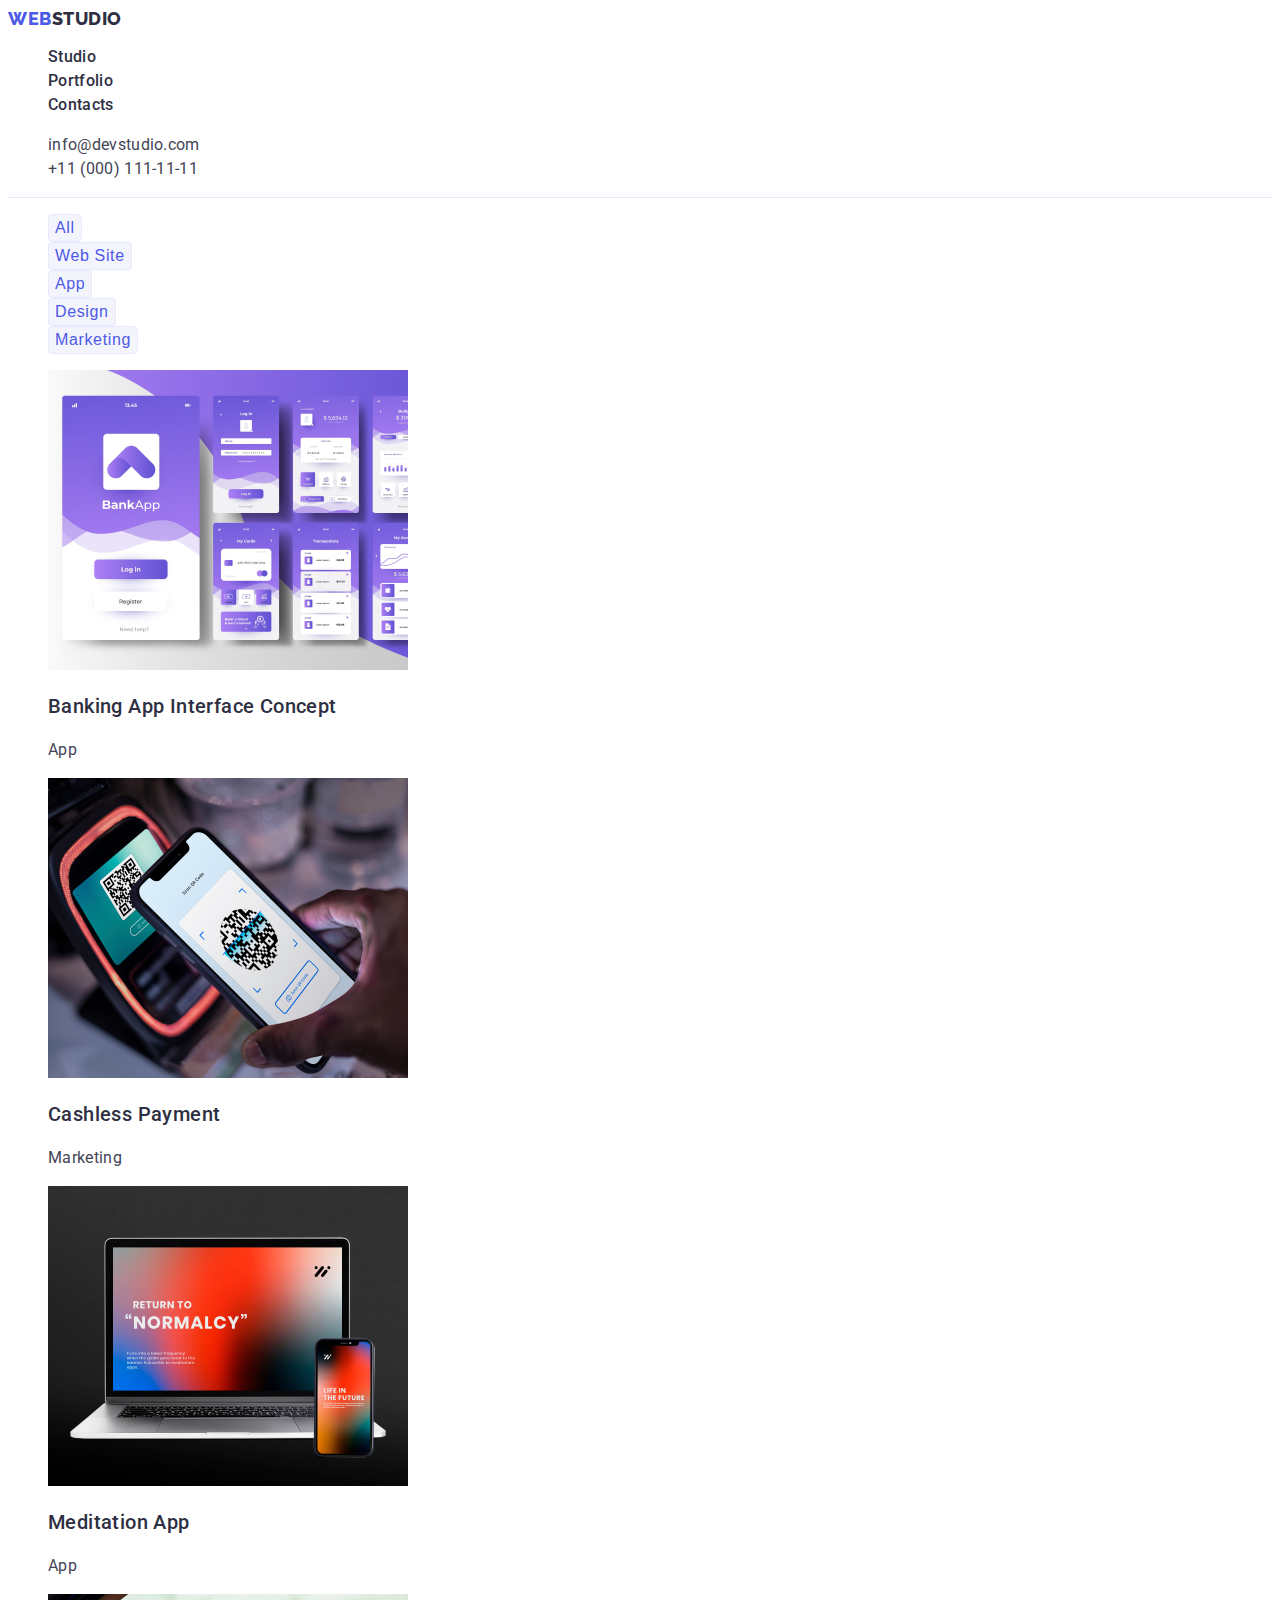
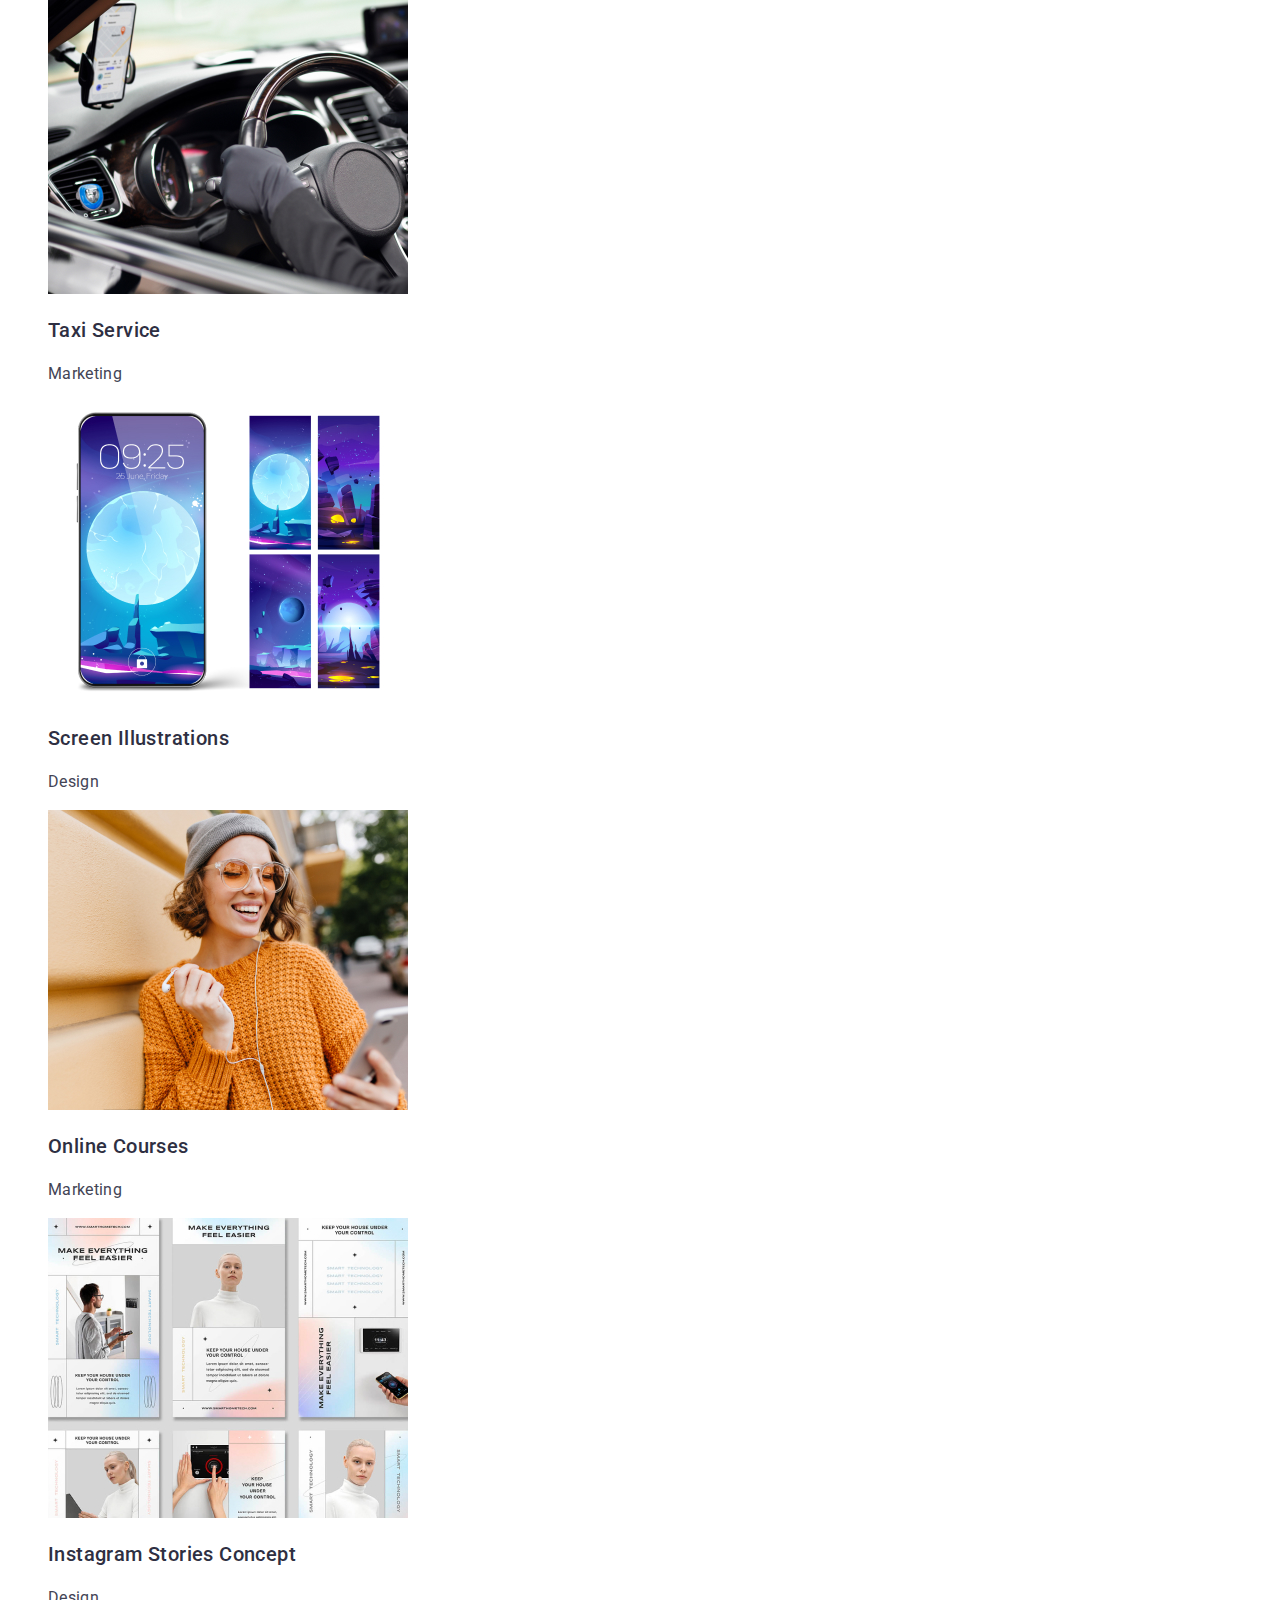
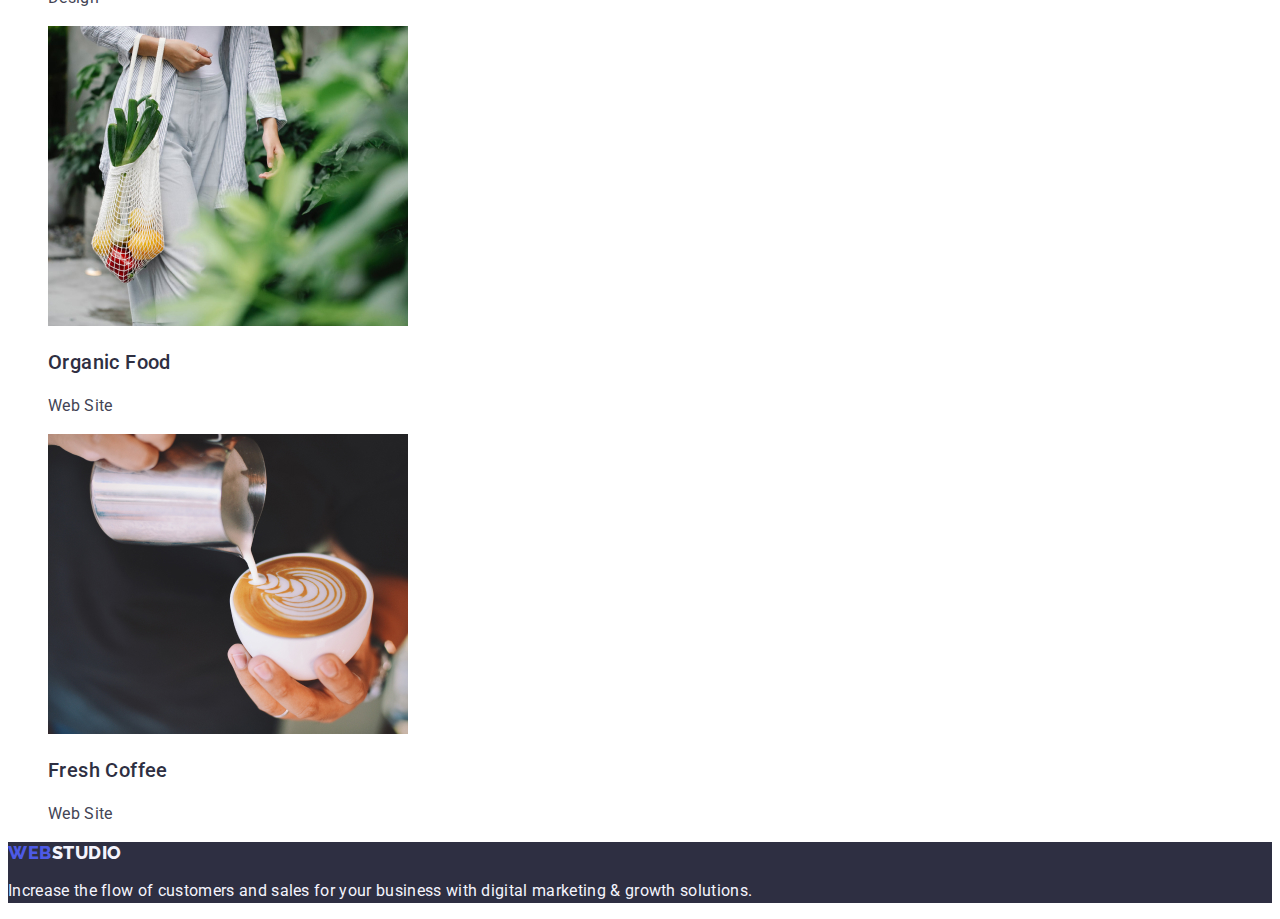
==== portfolio.html @ 2cd44b96 "Editing styles.css" ====
<!DOCTYPE html>
<html lang="en">
  <head>
    <meta charset="UTF-8" />
    <meta name="viewport" content="width=device-width, initial-scale=1.0" />
    <title>WebStudio</title>
    <link rel="preconnect" href="https://fonts.googleapis.com" />
    <link rel="preconnect" href="https://fonts.gstatic.com" crossorigin />
    <link
      href="https://fonts.googleapis.com/css2?family=Raleway:wght@800&family=Roboto:wght@400;500;700&display=swap"
      rel="stylesheet"
    />
    <link rel="stylesheet" href="./css/styles.css" />
  </head>
  <body>
    <header class="top-line">
      <nav>
        <a class="logo" href="./index.html"
          >Web<span class="logo-dark">Studio</span></a
        >
        <ul class="nav-list">
          <li><a href="./index.html" class="nav-item">Studio</a></li>
          <li><a href="./portfolio.html" class="nav-item">Portfolio</a></li>
          <li><a href="./index.html" class="nav-item">Contacts</a></li>
        </ul>
      </nav>
      <address>
        <ul class="address-list">
          <li><a href="mailto:info@devstudio.com">info@devstudio.com</a></li>
          <li><a href="tel:+110001111111">+11 (000) 111-11-11</a></li>
        </ul>
      </address>
    </header>
    <main>
      <section>
        <div>
          <ul>
            <li><button class="filter-btn" type="button">All</button></li>
            <li><button class="filter-btn" type="button">Web Site</button></li>
            <li><button class="filter-btn" type="button">App</button></li>
            <li><button class="filter-btn" type="button">Design</button></li>
            <li><button class="filter-btn" type="button">Marketing</button></li>
          </ul>
        </div>
        <div>
          <h2 hidden>Implemented concepts</h2>
          <ul>
            <li>
              <a href="./portfolio.html">
                <img
                  src="./images/section-4/img-1.jpg"
                  alt="Banking App Interface Concept"
                  width="360"
                  height="300"
                />
                <h3 class="app-title">Banking App Interface Concept</h3>
                <p class="app-descr">App</p>
              </a>
            </li>
            <li>
              <a href="./portfolio.html">
                <img
                  src="./images/section-4/img-2.jpg"
                  alt="Cashless Payment"
                  width="360"
                  height="300"
                />
                <h3 class="app-title">Cashless Payment</h3>
                <p class="app-descr">Marketing</p>
              </a>
            </li>
            <li>
              <a href="./portfolio.html">
                <img
                  src="./images/section-4/img-3.jpg"
                  alt="Meditation App"
                  width="360"
                  height="300"
                />
                <h3 class="app-title">Meditation App</h3>
                <p class="app-descr">App</p>
              </a>
            </li>
            <li>
              <a href="./portfolio.html">
                <img
                  src="./images/section-4/img-4.jpg"
                  alt="Taxi Service"
                  width="360"
                  height="300"
                />
                <h3 class="app-title">Taxi Service</h3>
                <p class="app-descr">Marketing</p>
              </a>
            </li>
            <li>
              <a href="./portfolio.html">
                <img
                  src="./images/section-4/img-5.jpg"
                  alt="Screen Illustrations"
                  width="360"
                  height="300"
                />
                <h3 class="app-title">Screen Illustrations</h3>
                <p class="app-descr">Design</p>
              </a>
            </li>
            <li>
              <a href="./portfolio.html">
                <img
                  src="./images/section-4/img-6.jpg"
                  alt="Online Courses"
                  width="360"
                  height="300"
                />
                <h3 class="app-title">Online Courses</h3>
                <p class="app-descr">Marketing</p>
              </a>
            </li>
            <li>
              <a href="./portfolio.html">
                <img
                  src="./images/section-4/img-7.jpg"
                  alt="Instagram Stories Concept"
                  width="360"
                  height="300"
                />
                <h3 class="app-title">Instagram Stories Concept</h3>
                <p class="app-descr">Design</p>
              </a>
            </li>
            <li>
              <a href="./portfolio.html">
                <img
                  src="./images/section-4/img-8.jpg"
                  alt="Organic Food"
                  width="360"
                  height="300"
                />
                <h3 class="app-title">Organic Food</h3>
                <p class="app-descr">Web Site</p>
              </a>
            </li>
            <li>
              <a href="./portfolio.html">
                <img
                  src="./images/section-4/img-9.jpg"
                  alt="Fresh Coffee"
                  width="360"
                  height="300"
                />
                <h3 class="app-title">Fresh Coffee</h3>
                <p class="app-descr">Web Site</p>
              </a>
            </li>
          </ul>
        </div>
      </section>
    </main>
    <footer class="footer">
      <a class="logo" href="./index.html"
        >Web<span class="logo-white">Studio</span></a
      >
      <p class="footer-text">
        Increase the flow of customers and sales for your business with digital
        marketing & growth solutions.
      </p>
    </footer>
  </body>
</html>
---- css/styles.css ----
body {
  font-family: "Roboto", sans-serif;
  background-color: #ffffff;
  color: #434455;
}

ul {
  list-style-type: none;
}

a {
  text-decoration: none;
  color: inherit;
}

/* Header */

.top-line {
  border-bottom: 1px solid #e7e9fc;
  background: #fff;
}

.logo {
  color: #4d5ae5;
  font-family: Raleway;
  font-size: 18px;
  font-style: normal;
  font-weight: 800;
  line-height: 21px;
  letter-spacing: 0.54px;
  text-transform: uppercase;
}

.logo-dark {
  color: #2e2f42;
}

.nav-list {
  color: #2e2f42;
  font-size: 16px;
  font-style: normal;
  font-weight: 500;
  line-height: 24px;
  letter-spacing: 0.32px;
}

.nav-list:hover,
.nav-list:focus {
  color: #404bbf;
}

.address-list {
  color: #434455;
  font-size: 16px;
  font-style: normal;
  font-weight: 400;
  line-height: 24px;
  letter-spacing: 0.32px;
}

.address-list:hover,
.address-list:focus {
  color: #404bbf;
}

/* Main Page */

.hero {
  background-color: #2e2f42;
}

.hero-title {
  color: #fff;
  text-align: center;
  font-size: 56px;
  font-style: normal;
  font-weight: 700;
  line-height: 60px;
  letter-spacing: 1.12px;
}

.hero-button {
  /* box */
  display: inline-flex;
  padding: 16px 32px;
  align-items: flex-start;
  gap: 10px;
  border-radius: 4px;
  background: #4d5ae5;
  box-shadow: 0px 4px 4px 0px rgba(0, 0, 0, 0.15);
  /* text */
  color: #fff;
  font-size: 16px;
  font-style: normal;
  font-weight: 500;
  line-height: 24px;
  letter-spacing: 0.64px;
}

.hero-button:hover,
.hero-button:focus {
  border-radius: 4px;
  background: #404bbf;
  box-shadow: 0px 4px 4px 0px rgba(0, 0, 0, 0.15);
}

.feature-title {
  color: #2e2f42;
  font-size: 20px;
  font-style: normal;
  font-weight: 500;
  line-height: 24px;
  letter-spacing: 0.4px;
}

.section-title {
  color: #2e2f42;
  text-align: center;
  font-size: 36px;
  font-style: normal;
  font-weight: 700;
  line-height: 40px;
  letter-spacing: 0.72px;
  text-transform: capitalize;
}

.team-member {
  color: #2e2f42;
  text-align: center;
  font-size: 20px;
  font-style: normal;
  font-weight: 500;
  line-height: 24px;
  letter-spacing: 0.4px;
}

.team-position {
  text-align: center;
  font-size: 16px;
  font-style: normal;
  font-weight: 400;
  line-height: 24px;
  letter-spacing: 0.32px;
}

/* Portfolio */

.filter-btn {
  /* box */
  border-radius: 4px;
  border: 1px solid #e7e9fc;
  background: #f4f4fd;
  /* text */
  color: #4d5ae5;
  text-align: center;
  font-size: 16px;
  font-style: normal;
  font-weight: 500;
  line-height: 24px;
  letter-spacing: 0.64px;
}

.filter-btn:hover,
.filter-btn:focus {
  border-radius: 4px;
  background: #404bbf;
  box-shadow: 0px 2px 2px 0px rgba(0, 0, 0, 0.12),
    0px 2px 1px 0px rgba(0, 0, 0, 0.08), 0px 3px 1px 0px rgba(0, 0, 0, 0.1);
  color: #ffffff;
}

.app-title {
  color: #2e2f42;
  font-size: 20px;
  font-style: normal;
  font-weight: 500;
  line-height: 24px;
  letter-spacing: 0.4px;
}

.app-descr {
  font-size: 16px;
  font-style: normal;
  font-weight: 400;
  line-height: 24px;
  letter-spacing: 0.32px;
}

/* Footer */

.footer {
  background-color: #2e2f42;
}

.logo-white {
  color: #f4f4fd;
}

.footer-text {
  color: #f4f4fd;
  font-size: 16px;
  font-style: normal;
  font-weight: 400;
  line-height: 24px;
  letter-spacing: 0.32px;
}
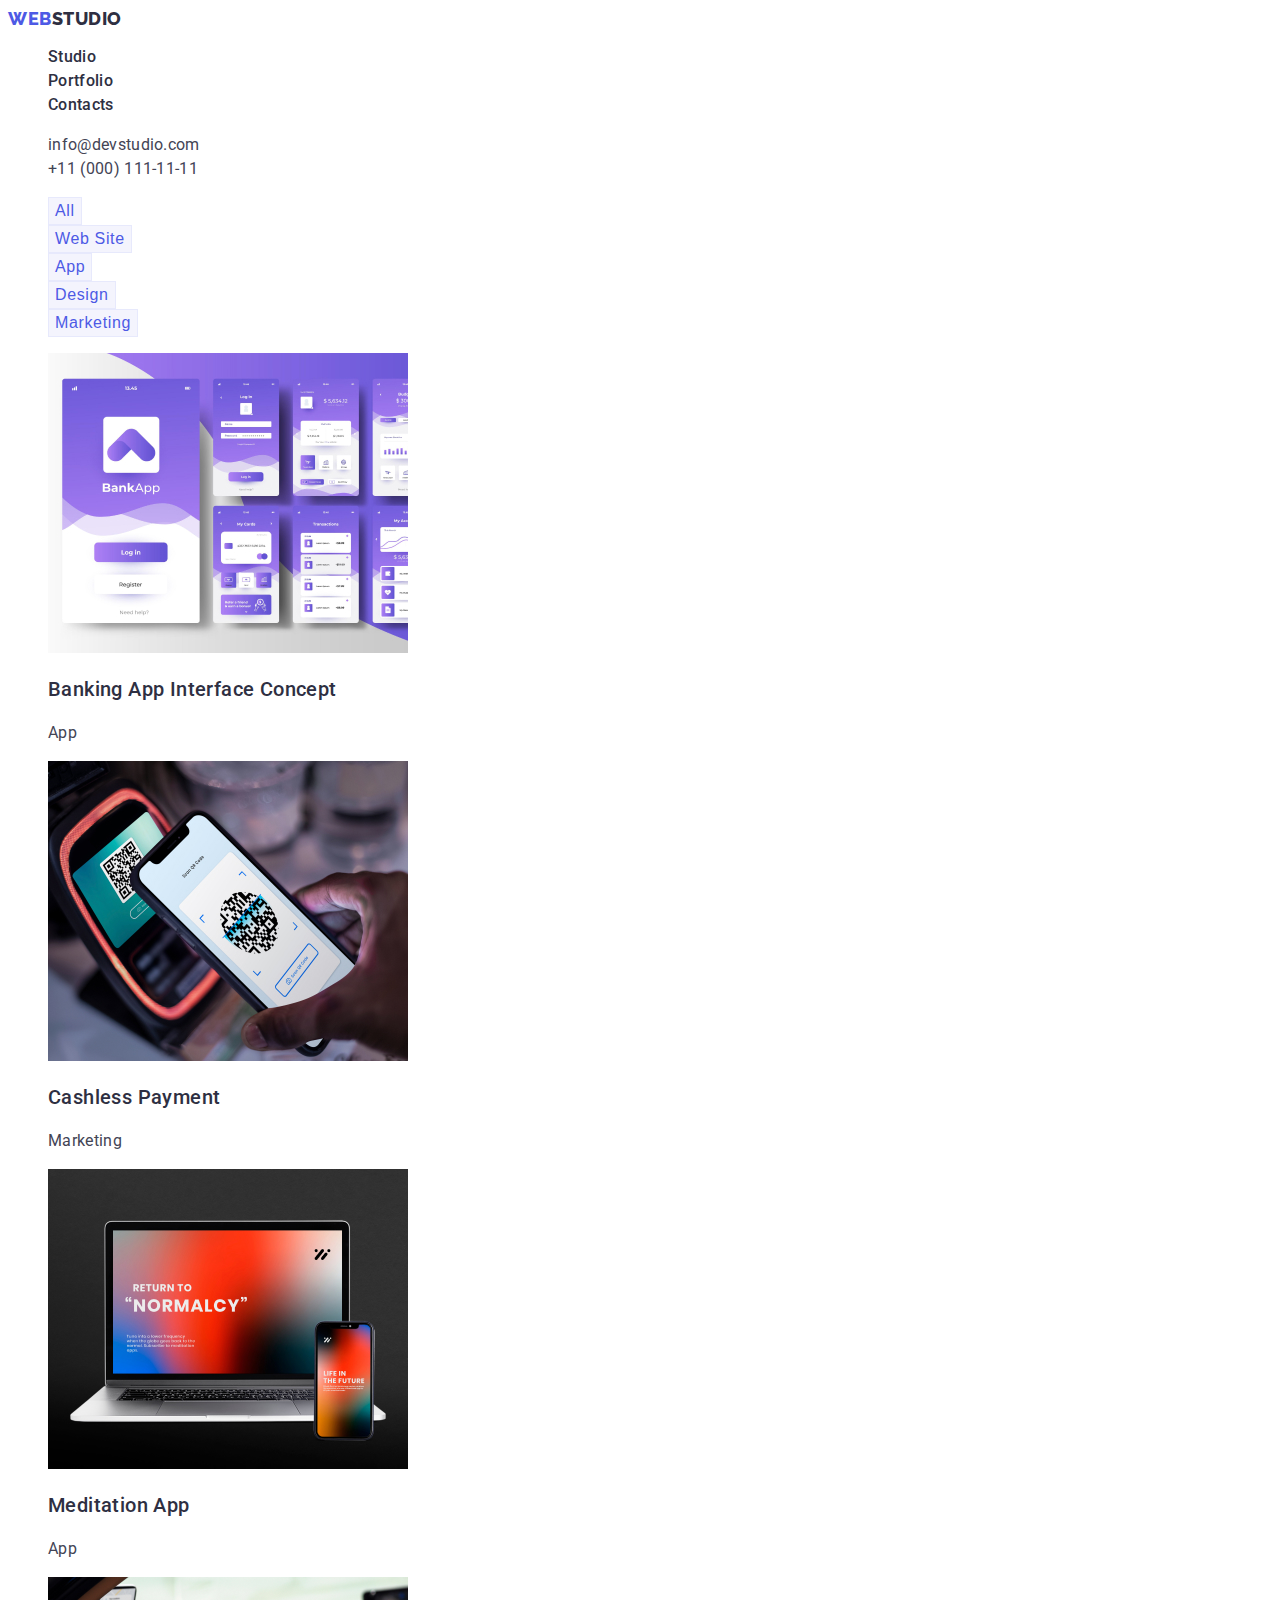
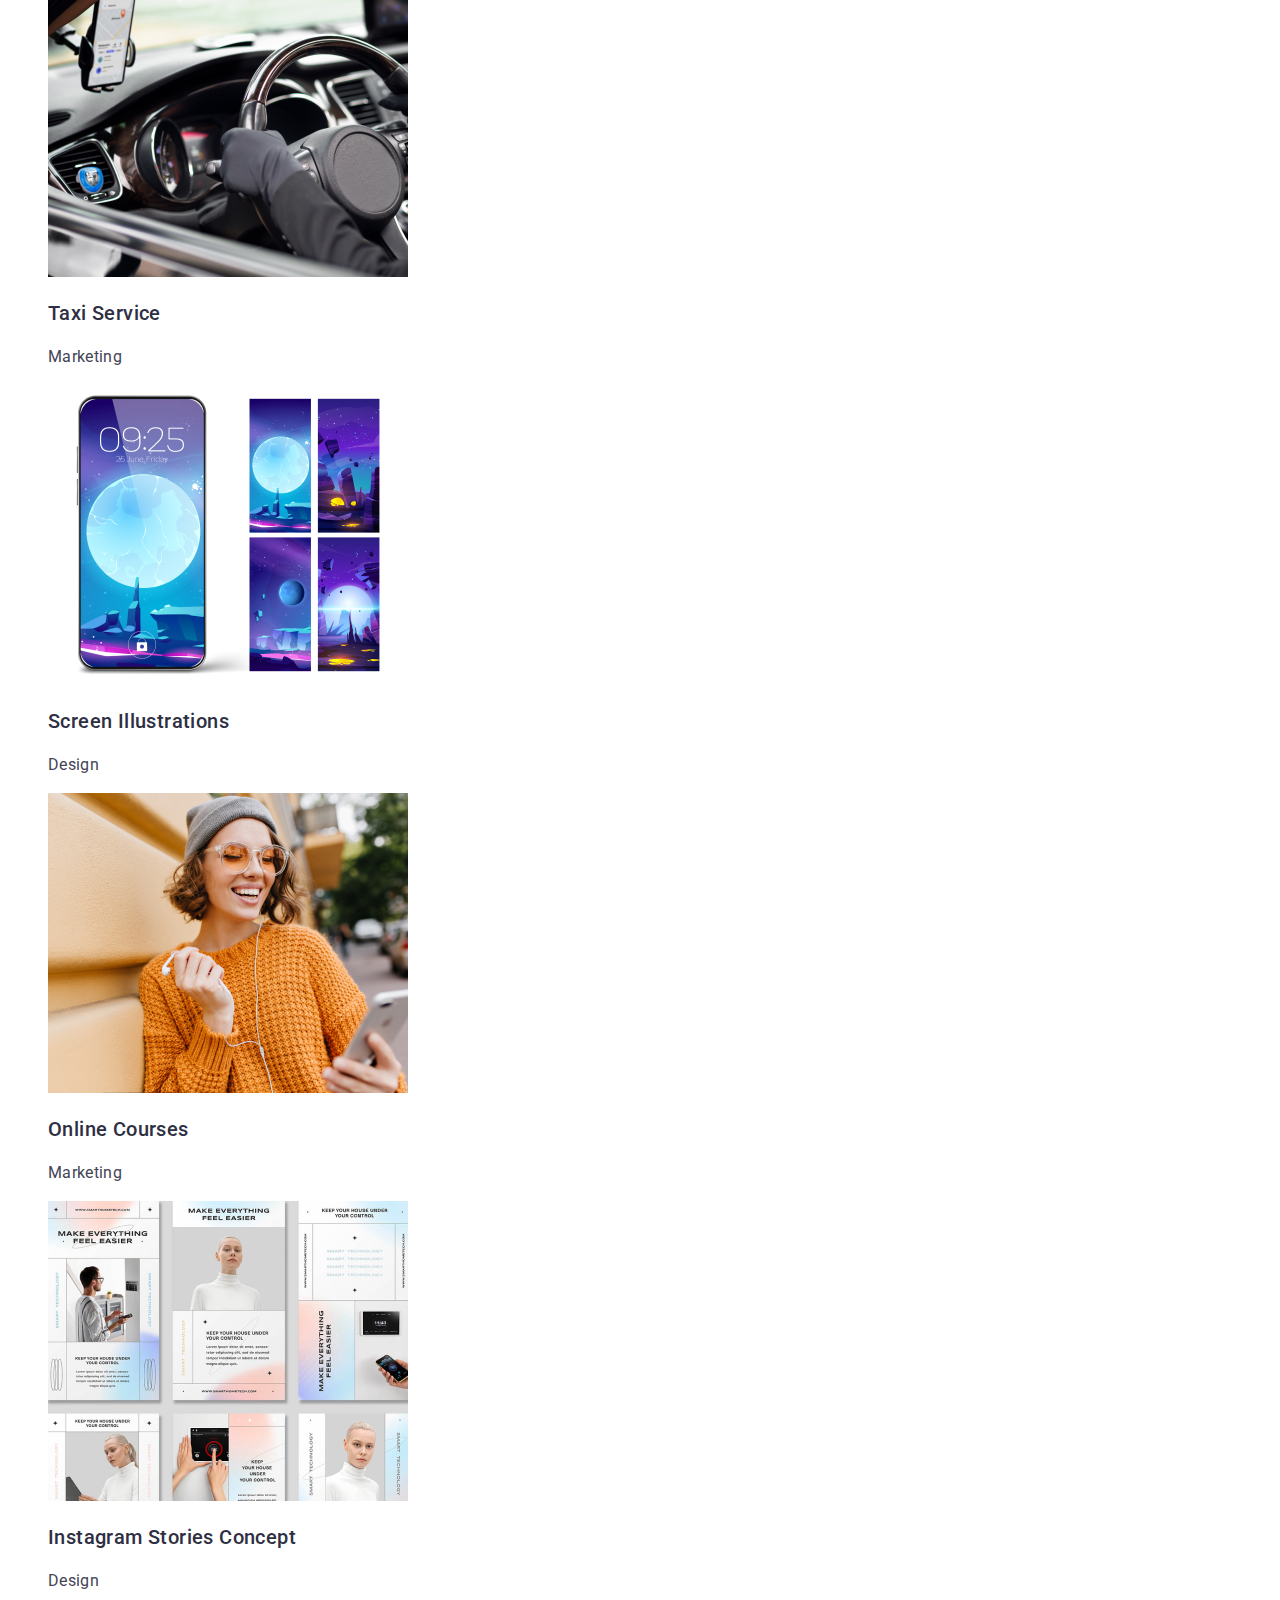
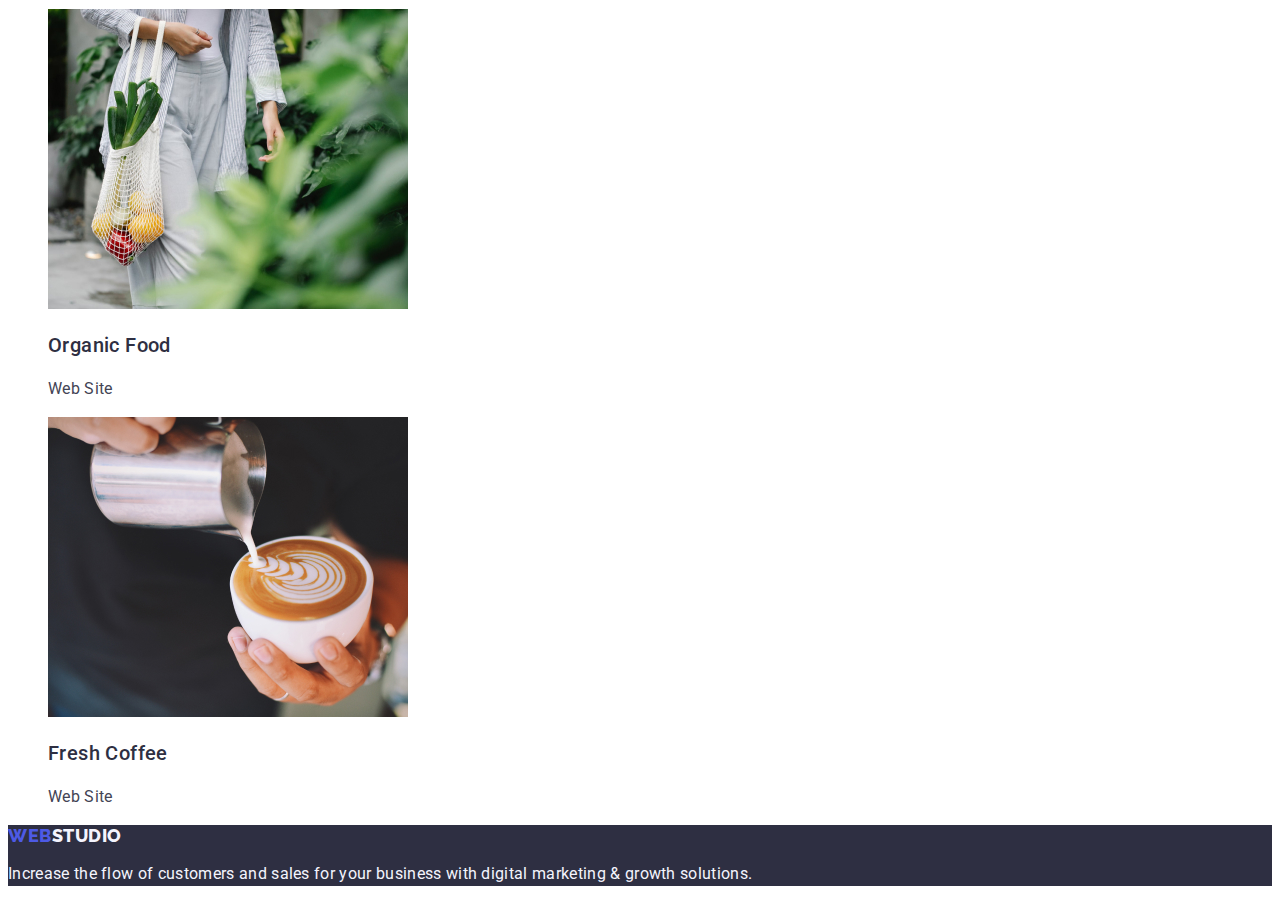
==== commit edee2de0: "fix styles.css" ====
--- a/portfolio.html
+++ b/portfolio.html
@@ -18,10 +18,10 @@
         <a class="logo" href="./index.html"
           >Web<span class="logo-dark">Studio</span></a
         >
-        <ul class="nav-list">
-          <li><a href="./index.html" class="nav-item">Studio</a></li>
-          <li><a href="./portfolio.html" class="nav-item">Portfolio</a></li>
-          <li><a href="./index.html" class="nav-item">Contacts</a></li>
+        <ul class="nav-list list">
+          <li><a href="./index.html">Studio</a></li>
+          <li><a href="./portfolio.html">Portfolio</a></li>
+          <li><a href="./index.html">Contacts</a></li>
         </ul>
       </nav>
       <address>
--- a/css/styles.css
+++ b/css/styles.css
@@ -1,3 +1,10 @@
+:root {
+  --primary-brand: #4d5ae5;
+  --pressed-state: #404bbf;
+  --dark: #2e2f42;
+  --text: #434455;
+}
+
 body {
   font-family: "Roboto", sans-serif;
   background-color: #ffffff;
@@ -13,20 +20,27 @@
   color: inherit;
 }
 
+.link {
+  text-decoration: none;
+}
+
+.list {
+  list-style: none;
+}
+
 /* Header */
 
 .top-line {
-  border-bottom: 1px solid #e7e9fc;
   background: #fff;
 }
 
 .logo {
   color: #4d5ae5;
-  font-family: Raleway;
+  font-family: "Raleway", sans-serif;
   font-size: 18px;
   font-style: normal;
   font-weight: 800;
-  line-height: 21px;
+  line-height: 1.17;
   letter-spacing: 0.54px;
   text-transform: uppercase;
 }
@@ -81,13 +95,7 @@
 
 .hero-button {
   /* box */
-  display: inline-flex;
-  padding: 16px 32px;
-  align-items: flex-start;
-  gap: 10px;
-  border-radius: 4px;
   background: #4d5ae5;
-  box-shadow: 0px 4px 4px 0px rgba(0, 0, 0, 0.15);
   /* text */
   color: #fff;
   font-size: 16px;
@@ -99,9 +107,7 @@
 
 .hero-button:hover,
 .hero-button:focus {
-  border-radius: 4px;
   background: #404bbf;
-  box-shadow: 0px 4px 4px 0px rgba(0, 0, 0, 0.15);
 }
 
 .feature-title {
@@ -147,7 +153,7 @@
 
 .filter-btn {
   /* box */
-  border-radius: 4px;
+
   border: 1px solid #e7e9fc;
   background: #f4f4fd;
   /* text */
@@ -162,10 +168,7 @@
 
 .filter-btn:hover,
 .filter-btn:focus {
-  border-radius: 4px;
   background: #404bbf;
-  box-shadow: 0px 2px 2px 0px rgba(0, 0, 0, 0.12),
-    0px 2px 1px 0px rgba(0, 0, 0, 0.08), 0px 3px 1px 0px rgba(0, 0, 0, 0.1);
   color: #ffffff;
 }
 
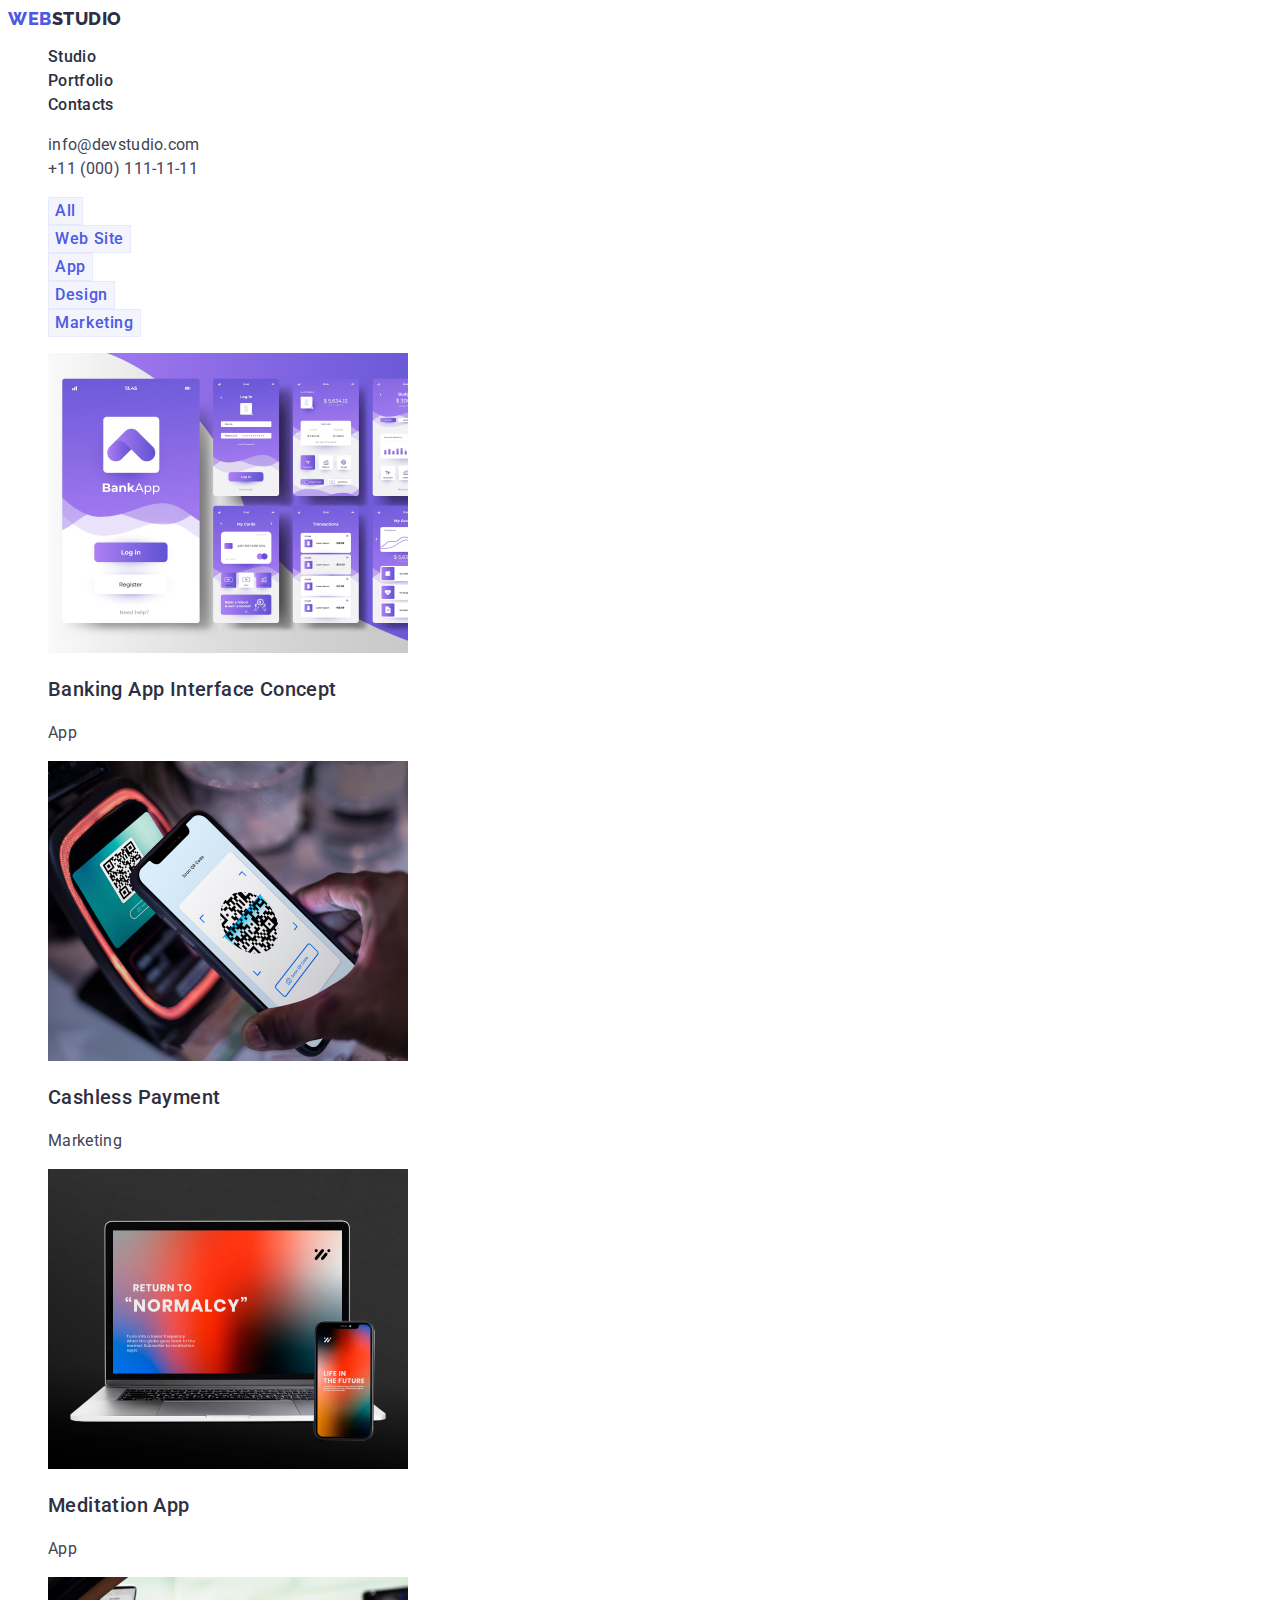
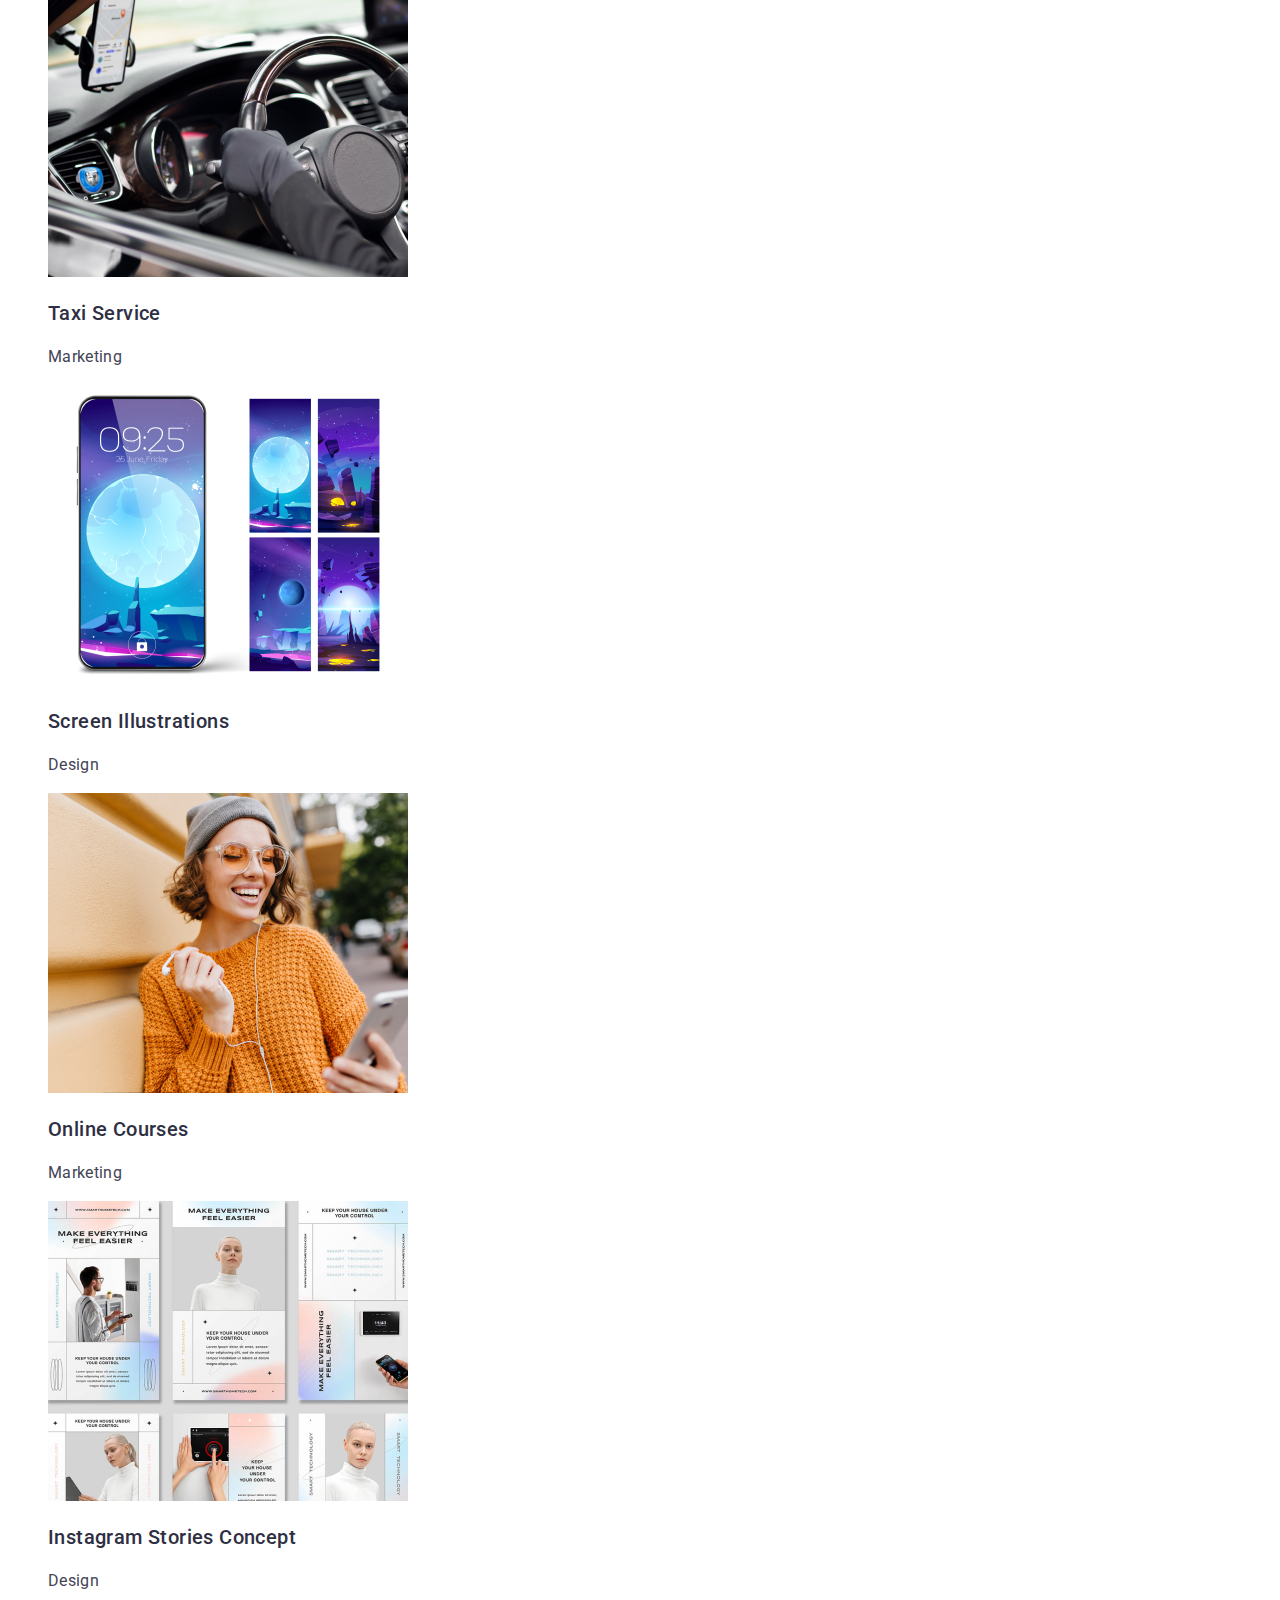
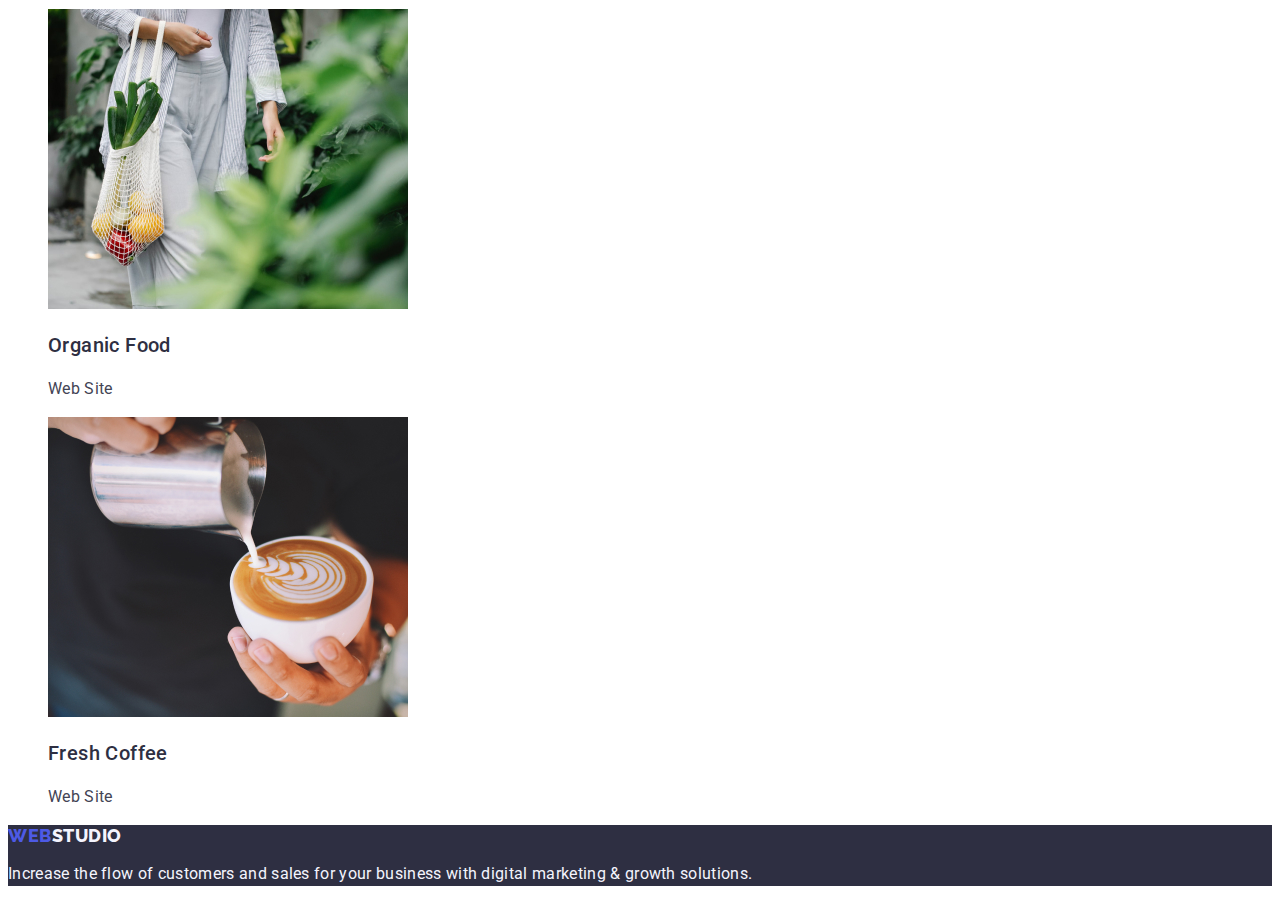
==== commit 5ad5ad96: "fix" ====
--- a/portfolio.html
+++ b/portfolio.html
@@ -15,26 +15,39 @@
   <body>
     <header class="top-line">
       <nav>
-        <a class="logo" href="./index.html"
+        <a class="logo link" href="./index.html"
           >Web<span class="logo-dark">Studio</span></a
         >
         <ul class="nav-list list">
-          <li><a href="./index.html">Studio</a></li>
-          <li><a href="./portfolio.html">Portfolio</a></li>
-          <li><a href="./index.html">Contacts</a></li>
+          <li><a class="nav-list-item link" href="./index.html">Studio</a></li>
+          <li>
+            <a class="nav-list-item link" href="./portfolio.html">Portfolio</a>
+          </li>
+          <li>
+            <a class="nav-list-item link" href="">Contacts</a>
+          </li>
         </ul>
       </nav>
-      <address>
+      <address class="address list">
         <ul class="address-list">
-          <li><a href="mailto:info@devstudio.com">info@devstudio.com</a></li>
-          <li><a href="tel:+110001111111">+11 (000) 111-11-11</a></li>
+          <li>
+            <a class="list link" href="mailto:info@devstudio.com"
+              >info@devstudio.com</a
+            >
+          </li>
+          <li>
+            <a class="list link" href="tel:+110001111111"
+              >+11 (000) 111-11-11</a
+            >
+          </li>
         </ul>
       </address>
     </header>
     <main>
       <section>
+        <h1 hidden>Portfolio</h1>
         <div>
-          <ul>
+          <ul class="filter-list list">
             <li><button class="filter-btn" type="button">All</button></li>
             <li><button class="filter-btn" type="button">Web Site</button></li>
             <li><button class="filter-btn" type="button">App</button></li>
@@ -44,7 +57,7 @@
         </div>
         <div>
           <h2 hidden>Implemented concepts</h2>
-          <ul>
+          <ul class="list">
             <li>
               <a href="./portfolio.html">
                 <img
@@ -158,7 +171,7 @@
       </section>
     </main>
     <footer class="footer">
-      <a class="logo" href="./index.html"
+      <a class="logo link" href="./index.html"
         >Web<span class="logo-white">Studio</span></a
       >
       <p class="footer-text">
--- a/css/styles.css
+++ b/css/styles.css
@@ -58,9 +58,13 @@
   letter-spacing: 0.32px;
 }
 
-.nav-list:hover,
-.nav-list:focus {
+.link:hover,
+.link:focus {
   color: #404bbf;
+}
+
+.address {
+  font-style: normal;
 }
 
 .address-list {
@@ -72,11 +76,6 @@
   letter-spacing: 0.32px;
 }
 
-.address-list:hover,
-.address-list:focus {
-  color: #404bbf;
-}
-
 /* Main Page */
 
 .hero {
@@ -89,15 +88,17 @@
   font-size: 56px;
   font-style: normal;
   font-weight: 700;
-  line-height: 60px;
+  line-height: 1.07;
   letter-spacing: 1.12px;
 }
 
 .hero-button {
   /* box */
   background: #4d5ae5;
+  cursor: pointer;
   /* text */
   color: #fff;
+  font-family: "Roboto", sans-serif;
   font-size: 16px;
   font-style: normal;
   font-weight: 500;
@@ -119,15 +120,28 @@
   letter-spacing: 0.4px;
 }
 
+.feature-text {
+  line-height: 1.5;
+  letter-spacing: 0.02em;
+}
+
+.section {
+  background-color: #f4f4fd;
+}
+
 .section-title {
   color: #2e2f42;
   text-align: center;
   font-size: 36px;
   font-style: normal;
   font-weight: 700;
-  line-height: 40px;
-  letter-spacing: 0.72px;
+  line-height: 1.11;
+  letter-spacing: 0.02em;
   text-transform: capitalize;
+}
+
+.team-list-item {
+  background-color: #ffffff;
 }
 
 .team-member {
@@ -153,17 +167,17 @@
 
 .filter-btn {
   /* box */
-
   border: 1px solid #e7e9fc;
   background: #f4f4fd;
   /* text */
   color: #4d5ae5;
-  text-align: center;
-  font-size: 16px;
-  font-style: normal;
-  font-weight: 500;
-  line-height: 24px;
-  letter-spacing: 0.64px;
+  font-family: "Roboto", sans-serif;
+  text-align: center;
+  font-size: 16px;
+  font-style: normal;
+  font-weight: 500;
+  line-height: 1.5;
+  letter-spacing: 0.04em;
 }
 
 .filter-btn:hover,
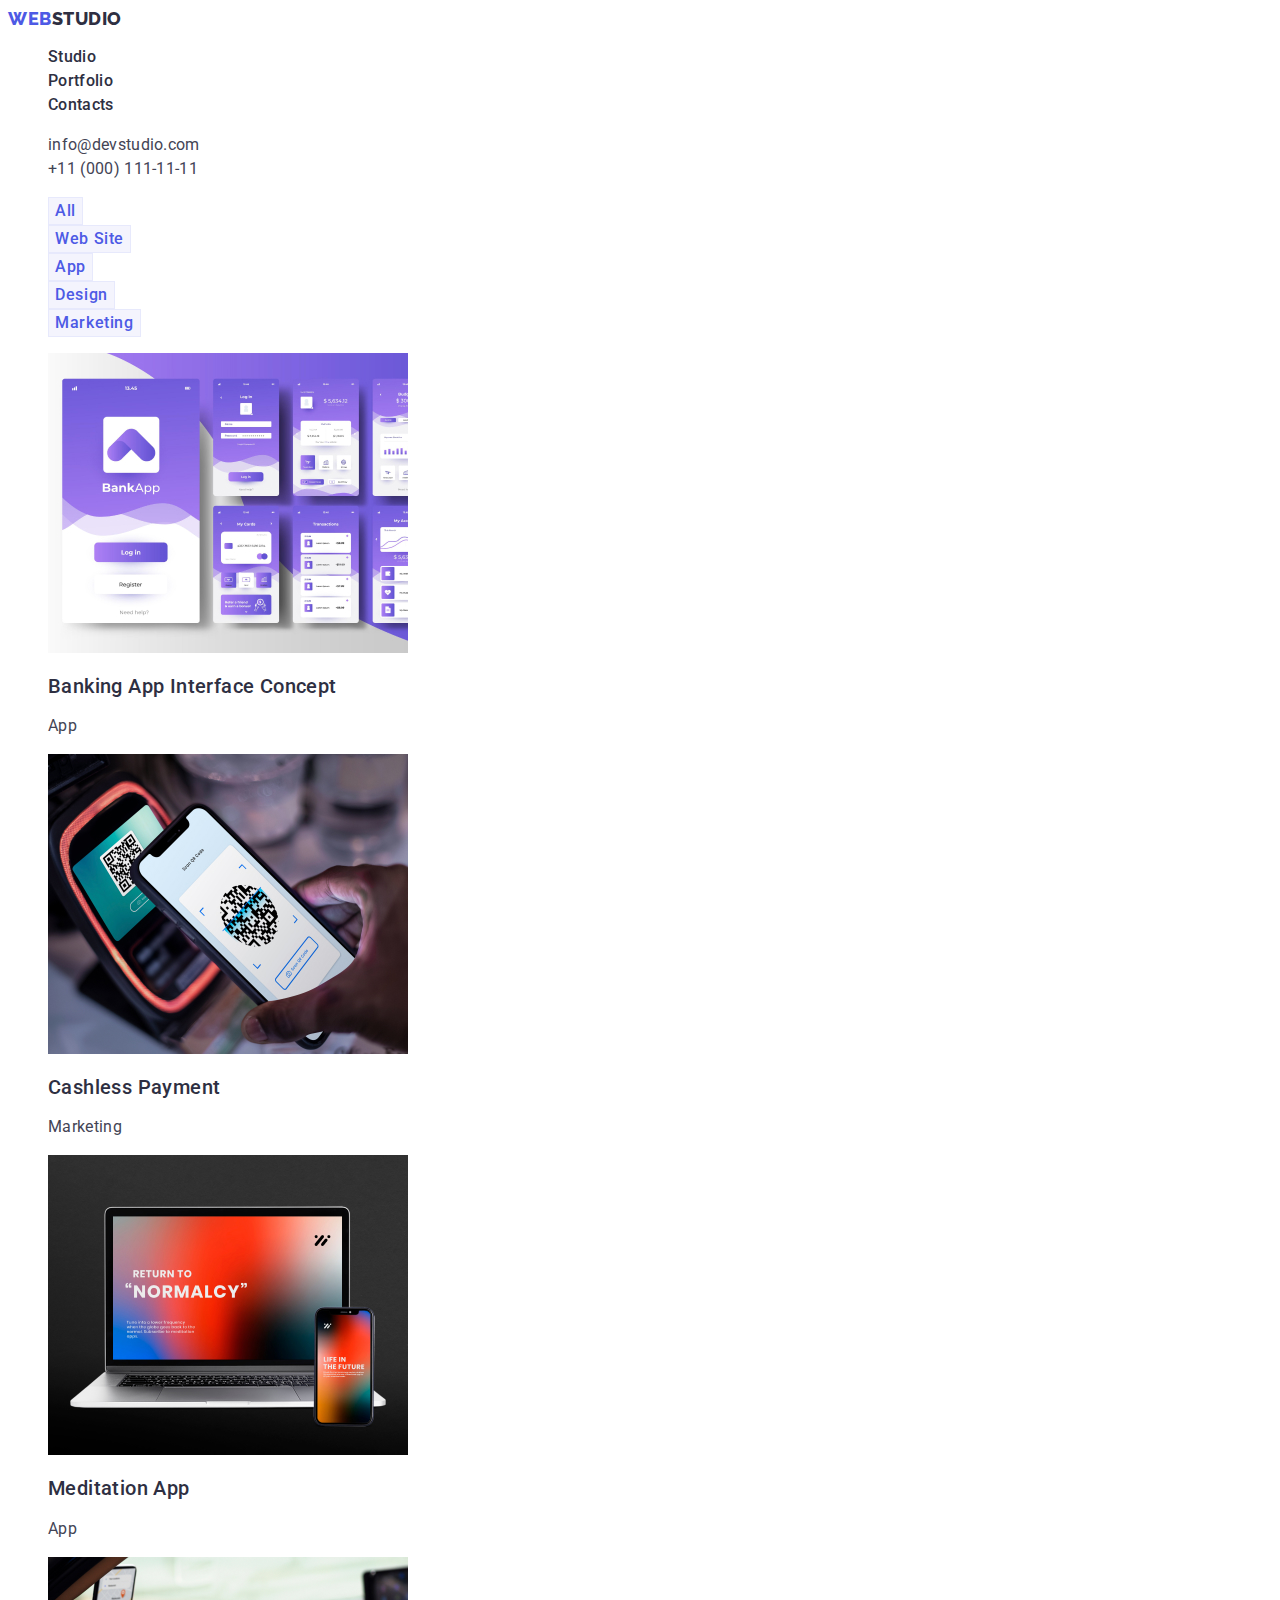
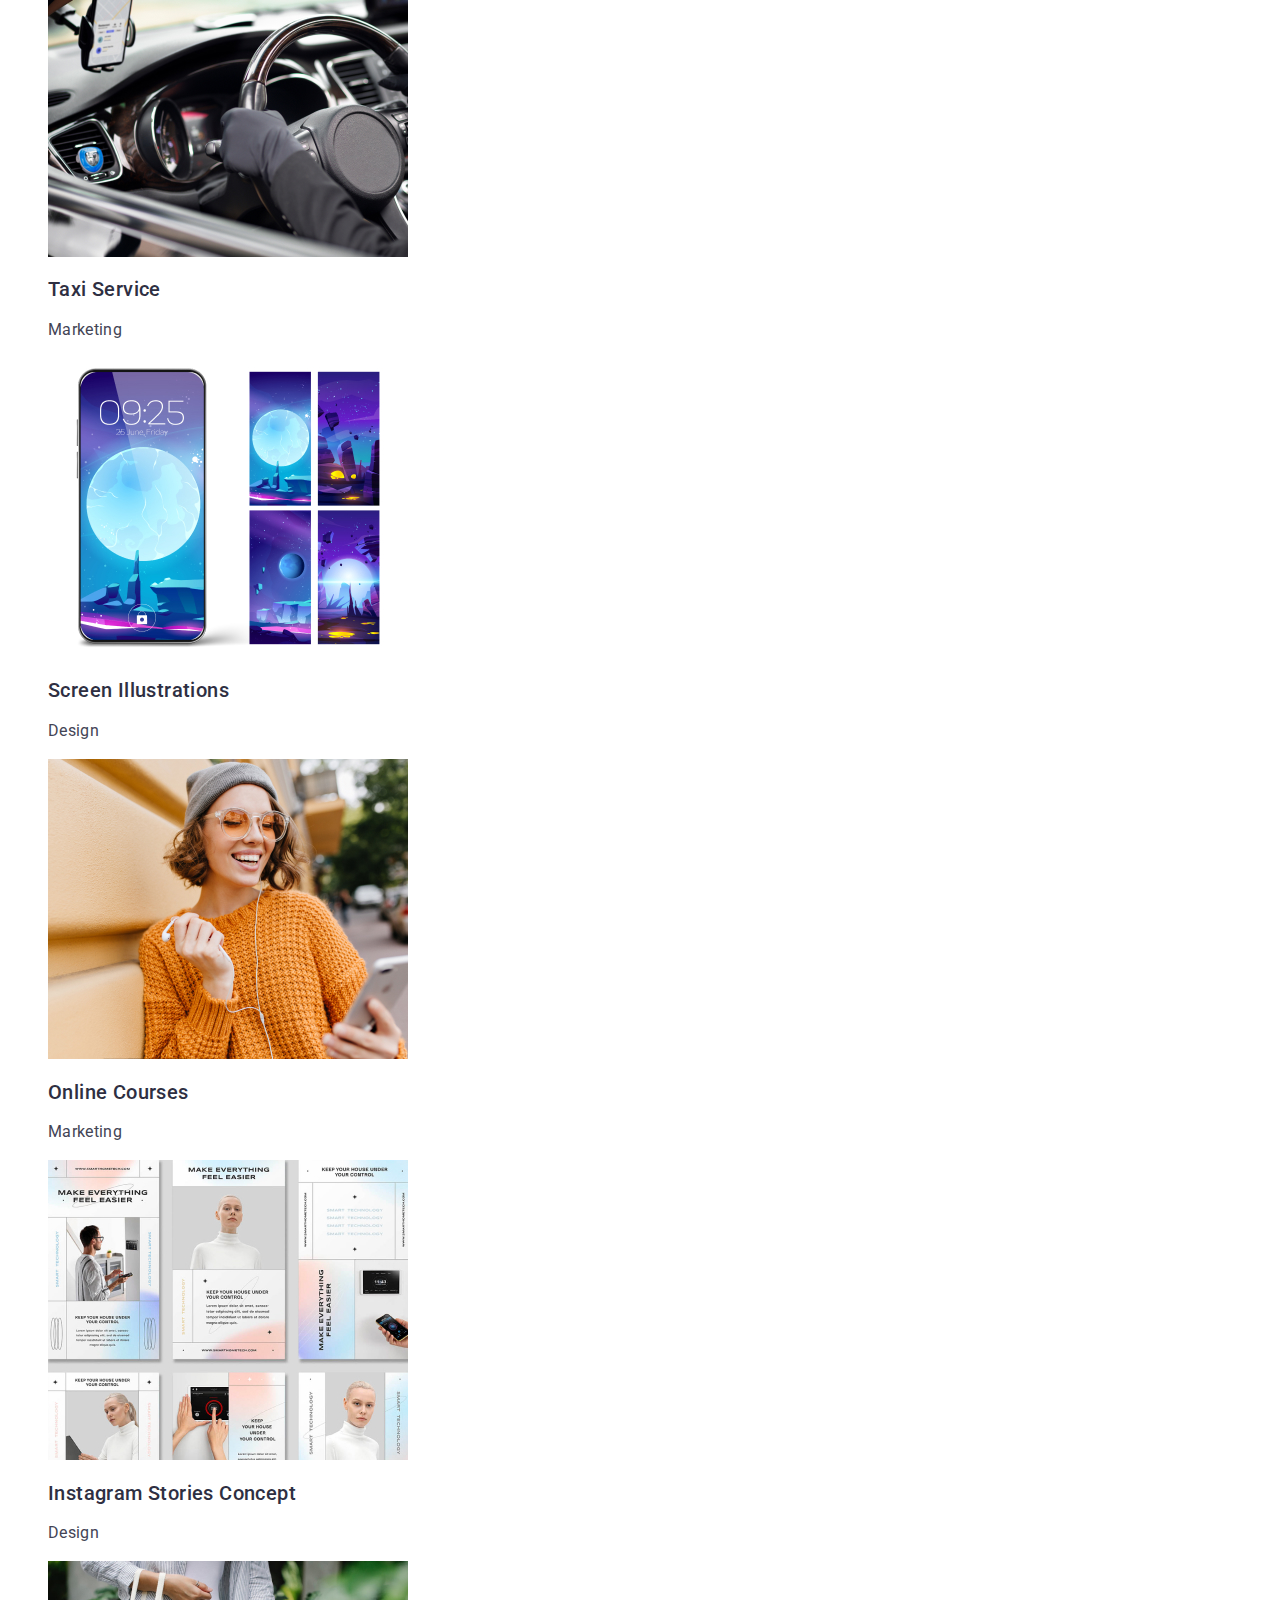
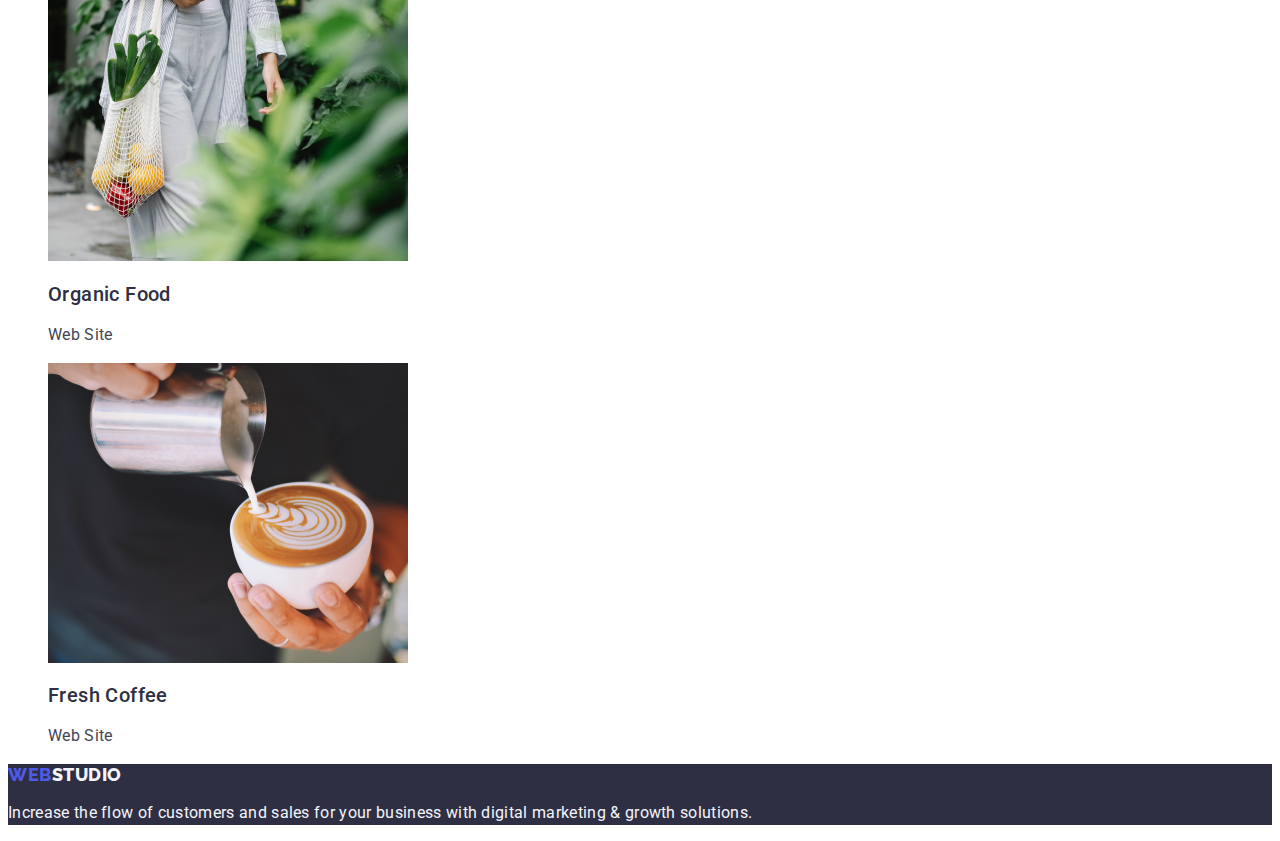
==== commit 2d94fecc: "fix" ====
--- a/portfolio.html
+++ b/portfolio.html
@@ -28,8 +28,8 @@
           </li>
         </ul>
       </nav>
-      <address class="address list">
-        <ul class="address-list">
+      <address class="address">
+        <ul class="address-list list">
           <li>
             <a class="list link" href="mailto:info@devstudio.com"
               >info@devstudio.com</a
@@ -46,128 +46,123 @@
     <main>
       <section>
         <h1 hidden>Portfolio</h1>
-        <div>
-          <ul class="filter-list list">
-            <li><button class="filter-btn" type="button">All</button></li>
-            <li><button class="filter-btn" type="button">Web Site</button></li>
-            <li><button class="filter-btn" type="button">App</button></li>
-            <li><button class="filter-btn" type="button">Design</button></li>
-            <li><button class="filter-btn" type="button">Marketing</button></li>
-          </ul>
-        </div>
-        <div>
-          <h2 hidden>Implemented concepts</h2>
-          <ul class="list">
-            <li>
-              <a href="./portfolio.html">
-                <img
-                  src="./images/section-4/img-1.jpg"
-                  alt="Banking App Interface Concept"
-                  width="360"
-                  height="300"
-                />
-                <h3 class="app-title">Banking App Interface Concept</h3>
-                <p class="app-descr">App</p>
-              </a>
-            </li>
-            <li>
-              <a href="./portfolio.html">
-                <img
-                  src="./images/section-4/img-2.jpg"
-                  alt="Cashless Payment"
-                  width="360"
-                  height="300"
-                />
-                <h3 class="app-title">Cashless Payment</h3>
-                <p class="app-descr">Marketing</p>
-              </a>
-            </li>
-            <li>
-              <a href="./portfolio.html">
-                <img
-                  src="./images/section-4/img-3.jpg"
-                  alt="Meditation App"
-                  width="360"
-                  height="300"
-                />
-                <h3 class="app-title">Meditation App</h3>
-                <p class="app-descr">App</p>
-              </a>
-            </li>
-            <li>
-              <a href="./portfolio.html">
-                <img
-                  src="./images/section-4/img-4.jpg"
-                  alt="Taxi Service"
-                  width="360"
-                  height="300"
-                />
-                <h3 class="app-title">Taxi Service</h3>
-                <p class="app-descr">Marketing</p>
-              </a>
-            </li>
-            <li>
-              <a href="./portfolio.html">
-                <img
-                  src="./images/section-4/img-5.jpg"
-                  alt="Screen Illustrations"
-                  width="360"
-                  height="300"
-                />
-                <h3 class="app-title">Screen Illustrations</h3>
-                <p class="app-descr">Design</p>
-              </a>
-            </li>
-            <li>
-              <a href="./portfolio.html">
-                <img
-                  src="./images/section-4/img-6.jpg"
-                  alt="Online Courses"
-                  width="360"
-                  height="300"
-                />
-                <h3 class="app-title">Online Courses</h3>
-                <p class="app-descr">Marketing</p>
-              </a>
-            </li>
-            <li>
-              <a href="./portfolio.html">
-                <img
-                  src="./images/section-4/img-7.jpg"
-                  alt="Instagram Stories Concept"
-                  width="360"
-                  height="300"
-                />
-                <h3 class="app-title">Instagram Stories Concept</h3>
-                <p class="app-descr">Design</p>
-              </a>
-            </li>
-            <li>
-              <a href="./portfolio.html">
-                <img
-                  src="./images/section-4/img-8.jpg"
-                  alt="Organic Food"
-                  width="360"
-                  height="300"
-                />
-                <h3 class="app-title">Organic Food</h3>
-                <p class="app-descr">Web Site</p>
-              </a>
-            </li>
-            <li>
-              <a href="./portfolio.html">
-                <img
-                  src="./images/section-4/img-9.jpg"
-                  alt="Fresh Coffee"
-                  width="360"
-                  height="300"
-                />
-                <h3 class="app-title">Fresh Coffee</h3>
-                <p class="app-descr">Web Site</p>
-              </a>
-            </li>
-          </ul>
-        </div>
+        <ul class="filter-list list">
+          <li><button class="filter-btn" type="button">All</button></li>
+          <li><button class="filter-btn" type="button">Web Site</button></li>
+          <li><button class="filter-btn" type="button">App</button></li>
+          <li><button class="filter-btn" type="button">Design</button></li>
+          <li><button class="filter-btn" type="button">Marketing</button></li>
+        </ul>
+        <ul class="list">
+          <li>
+            <a href="./portfolio.html">
+              <img
+                src="./images/section-4/img-1.jpg"
+                alt="Banking App Interface Concept"
+                width="360"
+                height="300"
+              />
+              <h2 class="app-title">Banking App Interface Concept</h2>
+              <p class="app-descr">App</p>
+            </a>
+          </li>
+          <li>
+            <a href="./portfolio.html">
+              <img
+                src="./images/section-4/img-2.jpg"
+                alt="Cashless Payment"
+                width="360"
+                height="300"
+              />
+              <h2 class="app-title">Cashless Payment</h2>
+              <p class="app-descr">Marketing</p>
+            </a>
+          </li>
+          <li>
+            <a href="./portfolio.html">
+              <img
+                src="./images/section-4/img-3.jpg"
+                alt="Meditation App"
+                width="360"
+                height="300"
+              />
+              <h2 class="app-title">Meditation App</h2>
+              <p class="app-descr">App</p>
+            </a>
+          </li>
+          <li>
+            <a href="./portfolio.html">
+              <img
+                src="./images/section-4/img-4.jpg"
+                alt="Taxi Service"
+                width="360"
+                height="300"
+              />
+              <h2 class="app-title">Taxi Service</h2>
+              <p class="app-descr">Marketing</p>
+            </a>
+          </li>
+          <li>
+            <a href="./portfolio.html">
+              <img
+                src="./images/section-4/img-5.jpg"
+                alt="Screen Illustrations"
+                width="360"
+                height="300"
+              />
+              <h2 class="app-title">Screen Illustrations</h2>
+              <p class="app-descr">Design</p>
+            </a>
+          </li>
+          <li>
+            <a href="./portfolio.html">
+              <img
+                src="./images/section-4/img-6.jpg"
+                alt="Online Courses"
+                width="360"
+                height="300"
+              />
+              <h2 class="app-title">Online Courses</h2>
+              <p class="app-descr">Marketing</p>
+            </a>
+          </li>
+          <li>
+            <a href="./portfolio.html">
+              <img
+                src="./images/section-4/img-7.jpg"
+                alt="Instagram Stories Concept"
+                width="360"
+                height="300"
+              />
+              <h2 class="app-title">Instagram Stories Concept</h2>
+              <p class="app-descr">Design</p>
+            </a>
+          </li>
+          <li>
+            <a href="./portfolio.html">
+              <img
+                src="./images/section-4/img-8.jpg"
+                alt="Organic Food"
+                width="360"
+                height="300"
+              />
+              <h2 class="app-title">Organic Food</h2>
+              <p class="app-descr">Web Site</p>
+            </a>
+          </li>
+          <li>
+            <a href="./portfolio.html">
+              <img
+                src="./images/section-4/img-9.jpg"
+                alt="Fresh Coffee"
+                width="360"
+                height="300"
+              />
+              <h2 class="app-title">Fresh Coffee</h2>
+              <p class="app-descr">Web Site</p>
+            </a>
+          </li>
+        </ul>
       </section>
     </main>
     <footer class="footer">
--- a/css/styles.css
+++ b/css/styles.css
@@ -169,6 +169,7 @@
   /* box */
   border: 1px solid #e7e9fc;
   background: #f4f4fd;
+  cursor: pointer;
   /* text */
   color: #4d5ae5;
   font-family: "Roboto", sans-serif;
